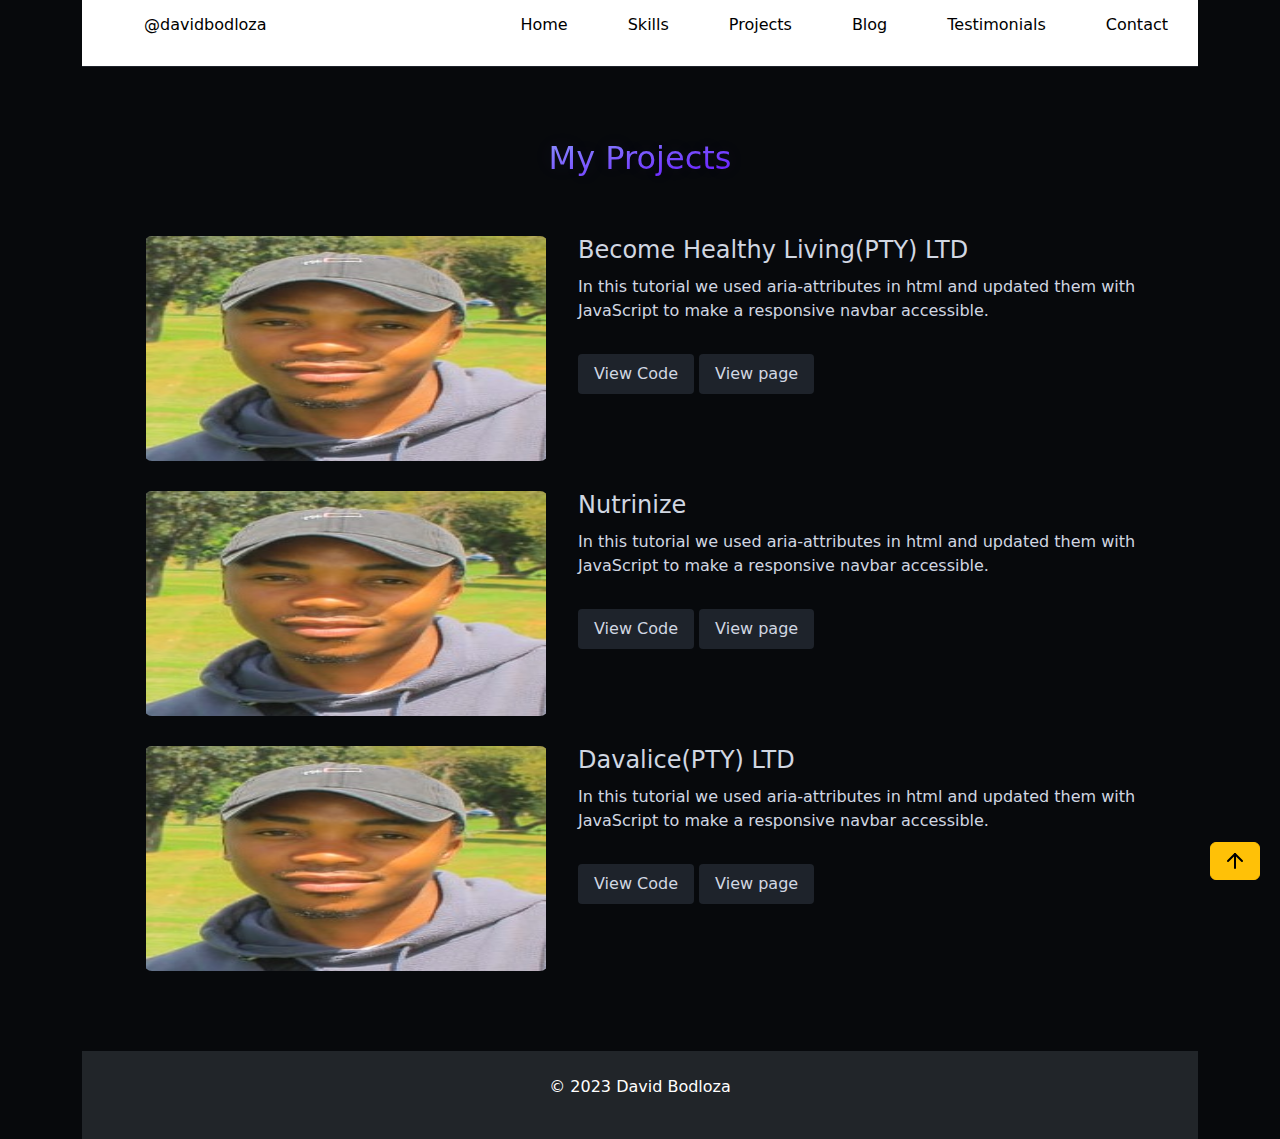
==== public/projects.html @ 47f3a123 "Personal Website v0.1" ====
<!DOCTYPE html>
<html lang="en">

<head>
    <meta charset="UTF-8">
    <meta name="viewport" content="width=device-width, initial-scale=1.0">
    <title>@davidbodloza</title>

    <!--Bootstrap css-->
    <link rel="stylesheet" href="../bootstrap/bootstrap.min.css">

    <!--CSS-->
    <link rel="stylesheet" href="../css/styles.css">
    <link rel="stylesheet" href="../css/projects.css">
</head>

<body>
    <div class="container">
        <!--Navigation-->
        <nav>
            <ul class="sidebar">
                <li onclick=hideSidebar()><a href="#"><svg xmlns="http://www.w3.org/2000/svg" height="26"
                            viewBox="0 96 960 960" width="26">
                            <path
                                d="m249 849-42-42 231-231-231-231 42-42 231 231 231-231 42 42-231 231 231 231-42 42-231-231-231 231Z" />
                        </svg></a></li>
                <li><a href="/index.html">Home</a></li>
                <li><a href="/public/Skills.html">Skills</a></li>
                <li><a href="/public/projects.html">Projects</a></li>
                <li><a href="/public/blog/blog.html">Blog</a></li>
                <li><a href="/public/Testimonials.html">Testimonials</a></li>
                <li><a href="/public/contact.html">Contact</a></li>
            </ul>
            <ul>
                <li><a href="/index.html">@davidbodloza</a></li>
                <li class="hideOnMobile"><a href="/index.html">Home</a></li>
                <li class="hideOnMobile"><a href="/public/Skills.html">Skills</a></li>
                <li class="hideOnMobile"><a href="/public/projects.html">Projects</a></li>
                <li class="hideOnMobile"><a href="/public/blog/blog.html">Blog</a></li>
                <li class="hideOnMobile"><a href="/public/Testimonials.html">Testimonials</a></li>
                <li class="hideOnMobile"><a href="/public/contact.html">Contact</a></li>
                <li class="menu-button" onclick=showSidebar()><a href="#"><svg xmlns="http://www.w3.org/2000/svg"
                            height="26" viewBox="0 96 960 960" width="26">
                            <path d="M120 816v-60h720v60H120Zm0-210v-60h720v60H120Zm0-210v-60h720v60H120Z" />
                        </svg></a></li>
            </ul>
        </nav>

        <!--Main-->
        <main>
            <h2 id="source-codes">My Projects</h2>
            <div class="tutorials-container">
                <div class="container tut-container">
                    <div class="thumbnail">
                        <img height="225" width="400" src="../assets/images/myImage.jpg" alt="Project 1">
                    </div>
                    <div>
                        <h3>Become Healthy Living(PTY) LTD</h3>
                        <p>In this tutorial we used aria-attributes in html and updated them with JavaScript to make a
                            responsive navbar accessible.</p>
                        <div class="links-container">
                            <a href="projects/accessible-navbar.zip" download="accessible-navbar.zip">View Code</a>
                            <a href="https://youtu.be/m7YDWNz65iI" target="_blank">View page</a>

                        </div>
                    </div>
                </div>
                <div class="container tut-container">
                    <div class="thumbnail">
                        <img height="225" width="400" src="../assets/images/myImage.jpg" alt="Project 1">
                    </div>
                    <div>
                        <h3>Nutrinize</h3>
                        <p>In this tutorial we used aria-attributes in html and updated them with JavaScript to make a
                            responsive navbar accessible.</p>
                        <div class="links-container">
                            <a href="projects/accessible-navbar.zip" download="accessible-navbar.zip">View Code</a>
                            <a href="https://youtu.be/m7YDWNz65iI" target="_blank">View page</a>

                        </div>
                    </div>
                </div>
                <div class="container tut-container">
                    <div class="thumbnail">
                        <img height="225" width="400" src="../assets/images/myImage.jpg" alt="Become Healthy Living">
                    </div>
                    <div>
                        <h3>Davalice(PTY) LTD</h3>
                        <p>In this tutorial we used aria-attributes in html and updated them with JavaScript to make a
                            responsive navbar accessible.</p>
                        <div class="links-container">
                            <a href="projects/accessible-navbar.zip" download="accessible-navbar.zip">View Code</a>
                            <a href="https://youtu.be/m7YDWNz65iI" target="_blank">View page</a>
                        </div>
                    </div>
                </div>
            </div>
        </main>
        <!--Back to top-->
        <div style="position: fixed; bottom: 20px; right: 20px;">
            <a href="#" class="btn btn-warning">
                <svg xmlns="http://www.w3.org/2000/svg" width="24" height="24" viewBox="0 0 24 24" fill="none"
                    stroke="currentColor" stroke-width="2" stroke-linecap="round" stroke-linejoin="round"
                    class="feather feather-arrow-up">
                    <line x1="12" y1="19" x2="12" y2="5"></line>
                    <polyline points="5 12 12 5 19 12"></polyline>
                </svg>
            </a>
        </div>
        <!--Footer-->
        <footer class="bg-dark text-white py-4">
            <div class="container text-center">
                <p>&copy; 2023 David Bodloza</p>
            </div>
        </footer>
    </div>


    <!--Bootstrap js-->
    <script src="../bootstrap/bootstrap.min.js"></script>

    <!--Js-->
    <script src="../js/scripts.js"></script>
</body>

</html>
---- css/styles.css ----
* {
  margin: 0;
  padding: 0;
}
body {
  max-height: 100vh;
  background-color: #07090c;
  color: #d1d7e2;
}
nav {
  background-color: white;
  border-bottom: 1px solid #1e232b;
}
nav ul {
  width: 100%;
  list-style: none;
  display: flex;
  justify-content: flex-end;
  align-items: center;
}
nav li {
  height: 50px;
}
nav a {
  height: 100%;
  padding: 0 30px;
  text-decoration: none;
  display: flex;
  align-items: center;
  color: black;
}
nav a:hover {
  background-color: #f0f0f0;
}
nav li:first-child {
  margin-right: auto;
}
.sidebar {
  position: fixed;
  top: 0;
  right: 0;
  height: 100vh;
  width: 250px;
  background-color: rgba(255, 255, 255, 0.15);
  backdrop-filter: blur(12px);
  box-shadow: -10px 0 10px rgba(0, 0, 0, 0.1);
  list-style: none;
  display: none;
  flex-direction: column;
  align-items: flex-start;
  justify-content: flex-start;
  z-index: 1;
}
.sidebar li {
  width: 100%;
}
.sidebar a {
  width: 100%;
}
.menu-button {
  display: none;
}
/* Add to your existing CSS */

/* Hero Section Padding */
.bg-primary {
  padding: 80px 0; /* Adjust as needed */
}

/* "What I Do" Section Padding */
#what-i-do {
  padding: 80px 0; /* Adjust as needed */
}

/* Card Styling */
.card {
  transition: transform 0.3s ease; /* Smooth hover effect */
  margin: 15px; /* add margins to the cards */
}

.card:hover {
  transform: translateY(-10px); /* Move cards up on hover */
  box-shadow: 0 4px 8px rgba(0, 0, 0, 0.2); /* Add subtle shadow */
}

/* footer text center */
footer {
  position: relative;
  text-align: center;
}
@media (max-width: 800px) {
  .hideOnMobile {
    display: none;
  }
  .menu-button {
    display: block;
  }
}
@media (max-width: 400px) {
  .sidebar {
    width: 100%;
  }
}
---- css/projects.css ----
main {
  padding: min(50px, 5%);
  display: flex;
  flex-direction: column;
  align-items: center;
  gap: 20px;
}
h2#source-codes {
  margin-top: 0.7em;
  background: linear-gradient(to bottom right, #8c93ff, #6915ff);
  background-clip: text;
  color: transparent;
  text-shadow: 0 0 20px hsla(250, 100%, 70%, 0.1);
}
h2 {
  text-align: center;
  font-size: 2rem;
}
.tutorials-container {
  max-width: 100%;
}
.tut-container {
  margin: 30px auto;
  width: min(1100px, 100%);
  display: flex;
  gap: 30px;
}
.tut-container .thumbnail {
  height: 225px;
  padding: 2px;
  flex-shrink: 0;
  position: relative;
  overflow: hidden;
  display: grid;
  place-content: center;
  border-radius: 8px;
}
h3 {
  font-size: 1.5rem;
}
.tutorials-container .tut-container p {
  margin-top: 10px;
}
.tutorials-container .tut-container .links-container a {
  margin-top: 15px;
  display: inline-block;
  padding: 0.5em 1em;
  text-decoration: none;
  color: #d1d7e2;
  border-radius: 4px;
  background-color: #1e232b;
  transition: 150ms ease;
}
@media (max-width: 768px) {
  .tut-container {
    flex-direction: column;
  }
  .tut-container .thumbnail {
    grid-template-columns: 1fr;
  }
}
@media (max-width: 450px) {
  .links-container {
    display: flex;
    flex-direction: column;
    text-align: center;
  }
}
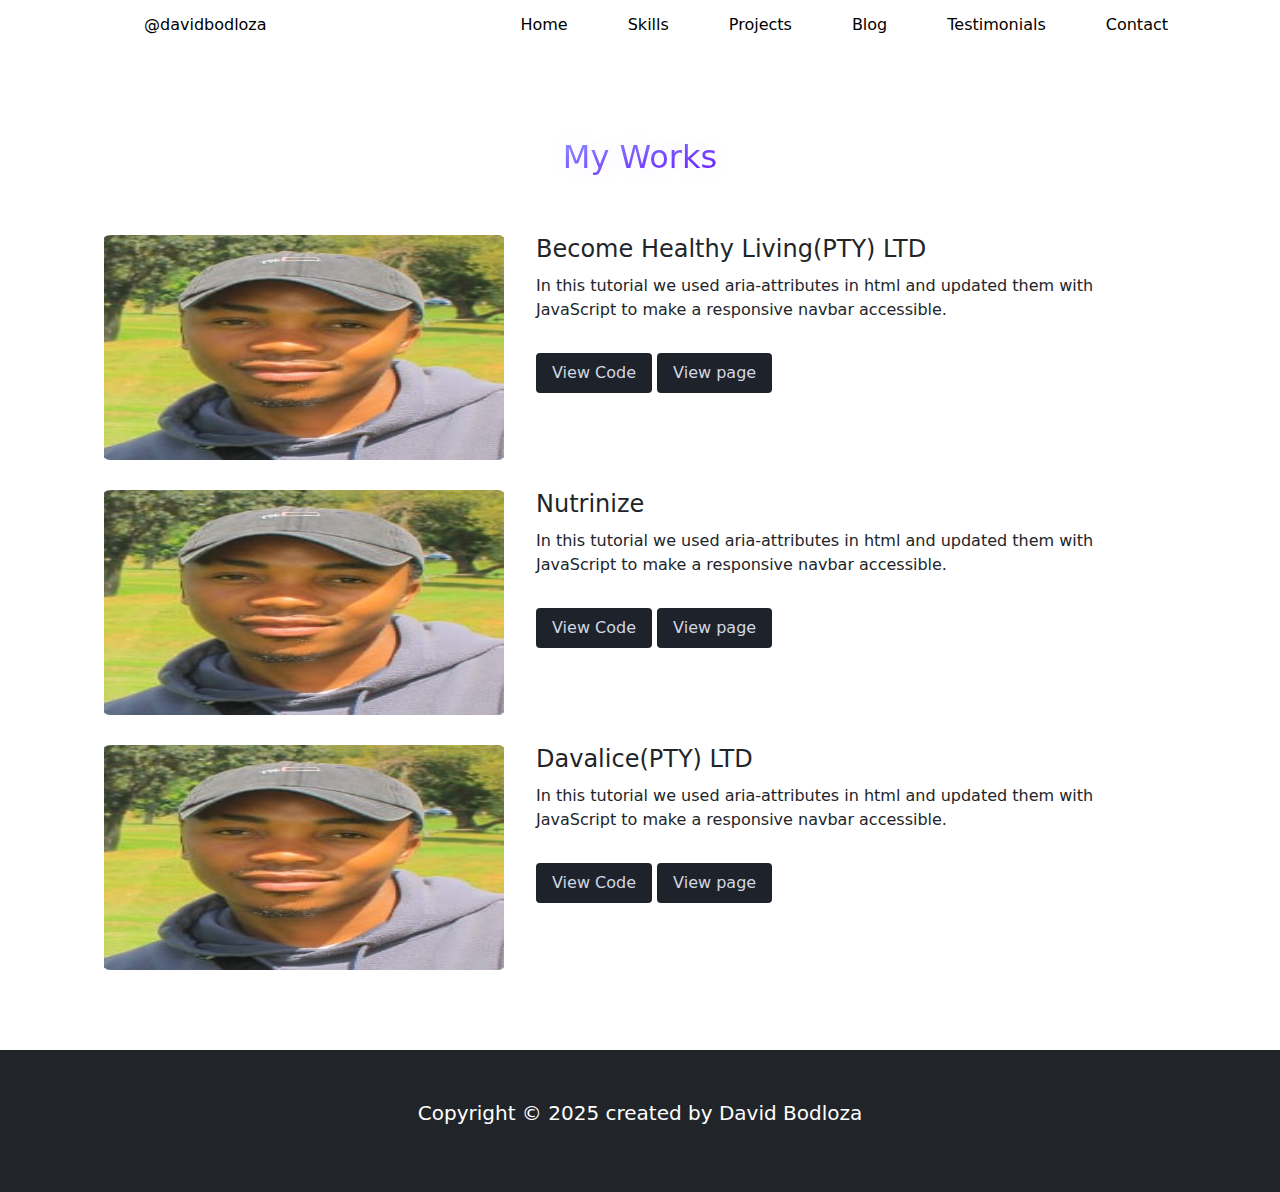
==== commit 85cdeba7: "Version0.2 Website" ====
--- a/public/projects.html
+++ b/public/projects.html
@@ -7,17 +7,18 @@
     <title>@davidbodloza</title>
 
     <!--Bootstrap css-->
-    <link rel="stylesheet" href="../bootstrap/bootstrap.min.css">
+    <link rel="stylesheet" href="/bootstrap/bootstrap.min.css">
 
     <!--CSS-->
-    <link rel="stylesheet" href="../css/styles.css">
-    <link rel="stylesheet" href="../css/projects.css">
+    <link rel="stylesheet" href="/css/projects.css">
+    <link rel="stylesheet" href="/css/home.css">
 </head>
 
 <body>
-    <div class="container">
+
+    <header>
         <!--Navigation-->
-        <nav>
+        <nav class="container">
             <ul class="sidebar">
                 <li onclick=hideSidebar()><a href="#"><svg xmlns="http://www.w3.org/2000/svg" height="26"
                             viewBox="0 96 960 960" width="26">
@@ -45,82 +46,77 @@
                         </svg></a></li>
             </ul>
         </nav>
+    </header>
 
-        <!--Main-->
-        <main>
-            <h2 id="source-codes">My Projects</h2>
-            <div class="tutorials-container">
-                <div class="container tut-container">
-                    <div class="thumbnail">
-                        <img height="225" width="400" src="../assets/images/myImage.jpg" alt="Project 1">
-                    </div>
-                    <div>
-                        <h3>Become Healthy Living(PTY) LTD</h3>
-                        <p>In this tutorial we used aria-attributes in html and updated them with JavaScript to make a
-                            responsive navbar accessible.</p>
-                        <div class="links-container">
-                            <a href="projects/accessible-navbar.zip" download="accessible-navbar.zip">View Code</a>
-                            <a href="https://youtu.be/m7YDWNz65iI" target="_blank">View page</a>
+    <!--Main-->
+    <main>
+        <h2 id="source-codes">My Works</h2>
+        <div class="tutorials-container">
+            <div class="container tut-container">
+                <div class="thumbnail">
+                    <img height="225" width="400" src="../assets/images/myImage.jpg" alt="Project 1">
+                </div>
+                <div>
+                    <h3>Become Healthy Living(PTY) LTD</h3>
+                    <p>In this tutorial we used aria-attributes in html and updated them with JavaScript to make a
+                        responsive navbar accessible.</p>
+                    <div class="links-container">
+                        <a href="projects/accessible-navbar.zip" download="accessible-navbar.zip">View Code</a>
+                        <a href="https://youtu.be/m7YDWNz65iI" target="_blank">View page</a>
 
-                        </div>
-                    </div>
-                </div>
-                <div class="container tut-container">
-                    <div class="thumbnail">
-                        <img height="225" width="400" src="../assets/images/myImage.jpg" alt="Project 1">
-                    </div>
-                    <div>
-                        <h3>Nutrinize</h3>
-                        <p>In this tutorial we used aria-attributes in html and updated them with JavaScript to make a
-                            responsive navbar accessible.</p>
-                        <div class="links-container">
-                            <a href="projects/accessible-navbar.zip" download="accessible-navbar.zip">View Code</a>
-                            <a href="https://youtu.be/m7YDWNz65iI" target="_blank">View page</a>
-
-                        </div>
-                    </div>
-                </div>
-                <div class="container tut-container">
-                    <div class="thumbnail">
-                        <img height="225" width="400" src="../assets/images/myImage.jpg" alt="Become Healthy Living">
-                    </div>
-                    <div>
-                        <h3>Davalice(PTY) LTD</h3>
-                        <p>In this tutorial we used aria-attributes in html and updated them with JavaScript to make a
-                            responsive navbar accessible.</p>
-                        <div class="links-container">
-                            <a href="projects/accessible-navbar.zip" download="accessible-navbar.zip">View Code</a>
-                            <a href="https://youtu.be/m7YDWNz65iI" target="_blank">View page</a>
-                        </div>
                     </div>
                 </div>
             </div>
-        </main>
-        <!--Back to top-->
-        <div style="position: fixed; bottom: 20px; right: 20px;">
-            <a href="#" class="btn btn-warning">
-                <svg xmlns="http://www.w3.org/2000/svg" width="24" height="24" viewBox="0 0 24 24" fill="none"
-                    stroke="currentColor" stroke-width="2" stroke-linecap="round" stroke-linejoin="round"
-                    class="feather feather-arrow-up">
-                    <line x1="12" y1="19" x2="12" y2="5"></line>
-                    <polyline points="5 12 12 5 19 12"></polyline>
-                </svg>
+            <div class="container tut-container">
+                <div class="thumbnail">
+                    <img height="225" width="400" src="../assets/images/myImage.jpg" alt="Project 1">
+                </div>
+                <div>
+                    <h3>Nutrinize</h3>
+                    <p>In this tutorial we used aria-attributes in html and updated them with JavaScript to make a
+                        responsive navbar accessible.</p>
+                    <div class="links-container">
+                        <a href="projects/accessible-navbar.zip" download="accessible-navbar.zip">View Code</a>
+                        <a href="https://youtu.be/m7YDWNz65iI" target="_blank">View page</a>
+
+                    </div>
+                </div>
+            </div>
+            <div class="container tut-container">
+                <div class="thumbnail">
+                    <img height="225" width="400" src="../assets/images/myImage.jpg" alt="Become Healthy Living">
+                </div>
+                <div>
+                    <h3>Davalice(PTY) LTD</h3>
+                    <p>In this tutorial we used aria-attributes in html and updated them with JavaScript to make a
+                        responsive navbar accessible.</p>
+                    <div class="links-container">
+                        <a href="projects/accessible-navbar.zip" download="accessible-navbar.zip">View Code</a>
+                        <a href="https://youtu.be/m7YDWNz65iI" target="_blank">View page</a>
+                    </div>
+                </div>
+            </div>
+        </div>
+    </main>
+
+    <!-- Footer -->
+    <footer class="p-5 bg-dark text-white text-center position-relative">
+        <div class="container">
+            <p class="lead">Copyright &copy; 2025 created by David Bodloza</p>
+
+            <a href="#" class="position-absolute bottom-0 end-0 p-5">
+                <i class="bi bi-arrow-up-circle h1"></i>
             </a>
         </div>
-        <!--Footer-->
-        <footer class="bg-dark text-white py-4">
-            <div class="container text-center">
-                <p>&copy; 2023 David Bodloza</p>
-            </div>
-        </footer>
-    </div>
+    </footer>
+
 
 
     <!--Bootstrap js-->
     <script src="../bootstrap/bootstrap.min.js"></script>
 
     <!--Js-->
-    <script src="../js/scripts.js"></script>
+    <script src="/js/home.js"></script>
 </body>
 
 </html>--- a/css/home.css
+++ b/css/home.css
@@ -0,0 +1,62 @@
+nav ul {
+  width: 100%;
+  list-style: none;
+  display: flex;
+  justify-content: flex-end;
+  align-items: center;
+}
+nav li {
+  height: 50px;
+}
+nav a {
+  height: 100%;
+  padding: 20px 30px;
+  text-decoration: none;
+  display: flex;
+  align-items: center;
+  color: black;
+}
+nav a:hover {
+  background-color: #f0f0f0;
+}
+nav li:first-child {
+  margin-right: auto;
+}
+.sidebar {
+  position: fixed;
+  top: 0;
+  right: 0;
+  height: 100vh;
+  width: 250px;
+  background-color: rgba(255, 255, 255, 0.15);
+  backdrop-filter: blur(12px);
+  box-shadow: -10px 0 10px rgba(0, 0, 0, 0.1);
+  z-index: 999;
+  list-style: none;
+  display: none;
+  flex-direction: column;
+  align-items: flex-start;
+  justify-content: flex-start;
+}
+.sidebar li {
+  width: 100%;
+}
+.sidebar a {
+  width: 100%;
+}
+.menu-button {
+  display: none;
+}
+@media (max-width: 800px) {
+  .hideOnMobile {
+    display: none;
+  }
+  .menu-button {
+    display: block;
+  }
+}
+@media (max-width: 400px) {
+  .sidebar {
+    width: 100%;
+  }
+}
